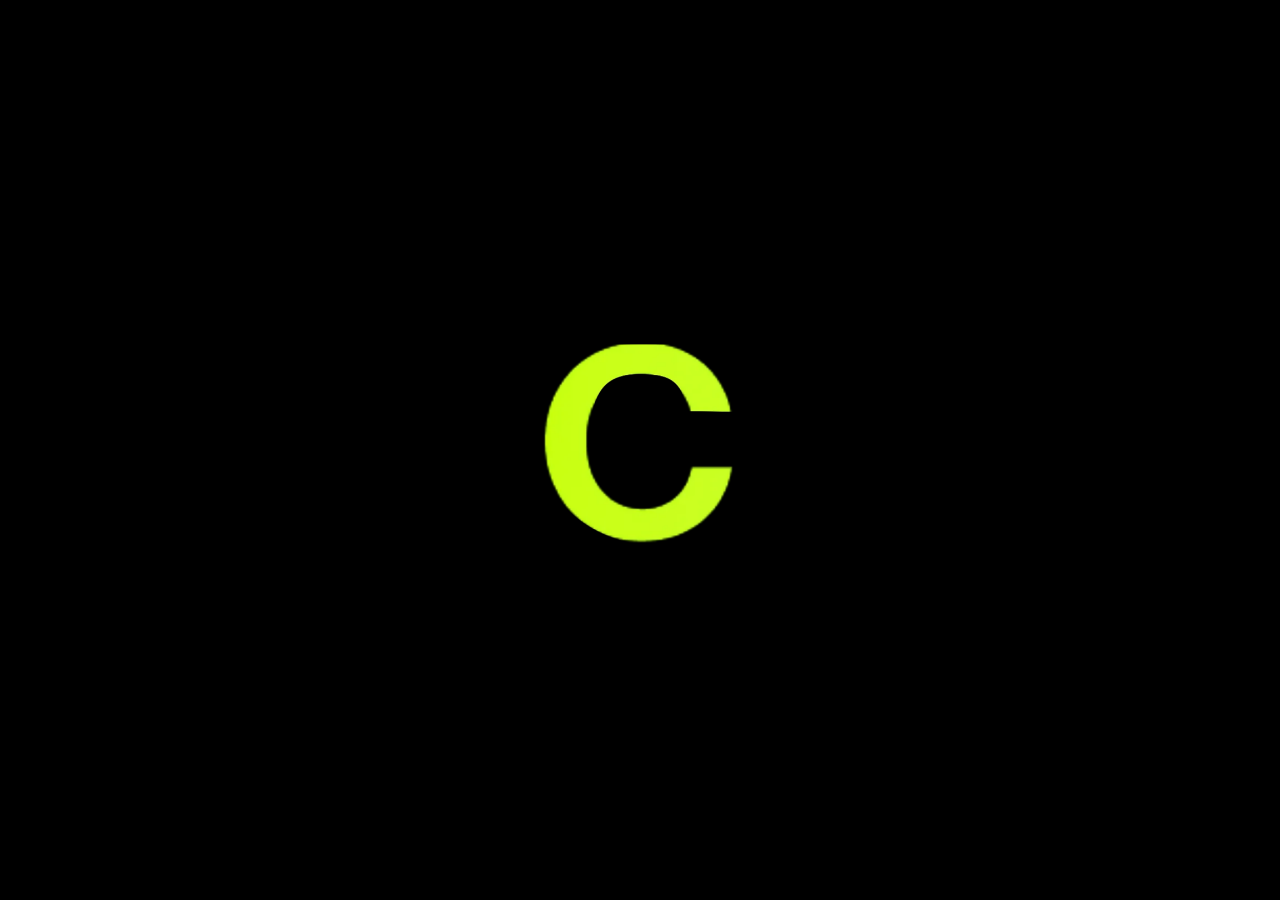
==== index.html @ ed8b41b8 "Initial site" ====
<!doctype html>
<html lang="en">
<head>
  <meta charset="utf-8">
  <meta name="viewport" content="width=device-width, initial-scale=1">
  <title>Compages Works</title>
  <meta name="description" content="Compages Works is a team that makes tools for Smash Bros.">
  <meta name="color-scheme" content="dark">
  <link rel="icon" href="https://github.com/CompagesWorks.png">
  <script>if (!matchMedia('(prefers-reduced-motion: reduce)').matches && !document.referrer.startsWith(location.origin)) document.documentElement.classList.add('intro');</script>
  <link rel="stylesheet" href="style.css?v=8">
  <style>
    main { max-width: 1280px; min-height: 100vh; margin: 0 auto; padding: 80px 16px; display: flex; flex-direction: column; justify-content: center; }

    header { text-align: center; margin-bottom: 56px; }
    header img { display: block; margin: 0 auto; width: min(600px, 100%); height: auto; transition: transform 1s cubic-bezier(.65, 0, .35, 1); }
    header p { margin: 0 auto; max-width: 480px; color: var(--muted); font-size: 1.15rem; }

    header p, .grid, .rays, .top { transition: opacity .8s .5s; }
    .intro { overflow: hidden; }
    .intro header img { transform: translateY(var(--intro-y)); transition: none; }
    .intro header p, .intro .grid, .intro .rays, .intro .top { opacity: 0; }

    .top { position: fixed; top: 24px; right: 24px; z-index: 1; display: flex; gap: 8px; }

    main, #about { transition: opacity .5s, visibility .5s; }
    .about main, html:not(.about) #about { opacity: 0; visibility: hidden; }
    #about { position: fixed; inset: 0; overflow-y: auto; display: grid; place-content: safe center; justify-items: center; text-align: center; padding: 96px 16px 48px; }
    #about h2 { margin: 0 0 24px; font-size: 2rem; }
    #about > p { max-width: 600px; margin: 0 0 16px; color: var(--muted); }
    #about ul { list-style: none; margin: 40px 0 0; padding: 0; display: grid; grid-template-columns: repeat(4, 1fr); gap: 48px; }
    @media (max-width: 640px) { #about ul { grid-template-columns: repeat(2, 1fr); gap: 32px 16px; } }
    #about img { display: block; margin: 0 auto 16px; width: 96px; height: 96px; border-radius: 50%; box-shadow: 0 0 0 1px var(--line); }
    #about strong { display: block; font-size: 1.4rem; }
    #about span { color: var(--muted); }

    .grid { display: grid; grid-template-columns: repeat(4, 1fr); gap: 40px; }
    .grid a { display: grid; place-items: center; height: 120px; opacity: .7; transition: opacity .2s; }
    @media (min-width: 861px) { .grid a { height: 160px; } }
    @media (max-width: 860px) { .grid { grid-template-columns: repeat(2, 1fr); } }
    @media (max-width: 480px) { .grid { grid-template-columns: 1fr; } }
    .grid a:hover, .grid a:focus-visible { opacity: 1; }
    .grid a:focus-visible { outline: 2px solid var(--accent); outline-offset: 8px; border-radius: 8px; }
    .grid img { max-width: 100%; max-height: 100%; object-fit: contain; }

    @media (prefers-reduced-motion: reduce) { .grid a { transition: none; } }
    @media (prefers-reduced-motion: no-preference) {
      :active-view-transition-type(page) main { view-transition-name: home; }
      :active-view-transition-type(page) #about { view-transition-name: about; }
      :active-view-transition-type(page) .top { view-transition-name: top; }

      main { transition: opacity .5s, visibility .5s, transform .6s cubic-bezier(.16, 1, .3, 1); }
      .about main { transform: scale(.96); }
      #about > :not(ul), #about li { transition: opacity .6s, transform .7s cubic-bezier(.16, 1, .3, 1); transition-delay: calc(var(--i, 0) * 70ms + 100ms); }
      html:not(.about) #about > :not(ul), html:not(.about) #about li { opacity: 0; transform: translateY(20px); transition-duration: .3s; transition-delay: 0s; }
      #about > p:nth-of-type(1) { --i: 1; }
      #about > p:nth-of-type(2) { --i: 2; }
      #about li:nth-child(1) { --i: 3; }
      #about li:nth-child(2) { --i: 4; }
      #about li:nth-child(3) { --i: 5; }
      #about li:nth-child(4) { --i: 6; }
    }
  </style>
  <script>window.revealed = 'onpagereveal' in window && new Promise(done => addEventListener('pagereveal', e => done(e.viewTransition?.ready.catch(() => {})), { once: true }));</script>
  <script type="module" src="bg.js?v=2"></script>
</head>
<body>
  <div class="rays" aria-hidden="true"></div>
  <main>
    <header>
      <picture>
        <source media="(prefers-reduced-motion: reduce)" srcset="logo.webp">
        <img src="intro.webp" width="1080" height="380" alt="Compages Works">
      </picture>
      <p>A team that makes tools for Super Smash Bros. Ultimate.</p>
    </header>

    <section class="grid" aria-label="Projects">
      <a href="project.html?p=mosaic"><img src="projects/mosaic/logo.png" alt="MOSAIC" style="view-transition-name: mosaic"></a>
      <a href="project.html?p=tessera"><img src="projects/tessera/logo.svg" alt="Tessera" style="view-transition-name: tessera"></a>
      <a href="project.html?p=mosaic-debug"><img src="projects/mosaic-debug/logo.png" alt="MOSAIC Debug" style="view-transition-name: mosaic-debug"></a>
      <a href="project.html?p=atrium-ui"><img src="projects/atrium-ui/logo.png" alt="Atrium-UI" style="view-transition-name: atrium-ui"></a>
    </section>
  </main>
  <section id="about" inert>
    <h2>About us</h2>
    <p>We don't know the exact date Compages Works started, only that it was around 2025. The team was first called FightPlanner Team, after FightPlanner, the old name of MOSAIC.</p>
    <p>On October 3, 2026 it was renamed MOSAIC Foundation. Later, with Tessera about to come out, it became Compages Works. The name comes from the word compage, a whole made of many parts joined together.</p>
    <ul>
      <li><img src="team/firexdf.webp" alt=""><strong>FIREXDF</strong><span>Lead Developer</span></li>
      <li><img src="team/floweygaming.webp" alt=""><strong>FloweyGaming</strong><span>Designer</span></li>
      <li><img src="team/timerin.webp" alt=""><strong>Timerin</strong><span>Community Manager</span></li>
      <li><img src="team/kerosci.webp" alt=""><strong>Kerosci</strong><span>Community Manager</span></li>
    </ul>
  </section>
  <div class="top">
    <a class="pill" href="project.html?blog">Blog</a>
    <a class="pill" href="https://github.com/CompagesWorks">GitHub</a>
    <button class="pill nav" type="button">About us</button>
  </div>
  <script>
    const root = document.documentElement;
    if (root.classList.contains('intro')) {
      const logo = document.querySelector('header img');
      const box = logo.getBoundingClientRect();
      root.style.setProperty('--intro-y', `${innerHeight / 2 - (box.top + box.height / 2)}px`);
      logo.decode().catch(() => {}).then(() => setTimeout(() => root.classList.remove('intro'), 3000));
    } else {
      document.querySelector('header img').src = 'logo.webp';
    }

    const nav = document.querySelector('.nav');
    nav.addEventListener('click', () => {
      const open = root.classList.toggle('about');
      const width = nav.offsetWidth;
      nav.textContent = open ? 'Back' : 'About us';
      if (!matchMedia('(prefers-reduced-motion: reduce)').matches) nav.animate([
        { width: `${width}px`, color: 'transparent', overflow: 'hidden', whiteSpace: 'nowrap' },
        { width: `${nav.offsetWidth}px`, overflow: 'hidden', whiteSpace: 'nowrap' },
      ], { duration: 450, easing: 'cubic-bezier(.16, 1, .3, 1)' });
      document.querySelector('main').inert = open;
      document.getElementById('about').inert = !open;
    });
  </script>
</body>
</html>
---- style.css ----
:root { --bg: #000; --text: #f1f2f4; --muted: #8d919a; --accent: #c3ff00; --line: #333; --surface: #111; }
* { box-sizing: border-box; }
body {
  margin: 0; min-height: 100vh; background: var(--bg); color: var(--text);
  font: 16px/1.6 system-ui, sans-serif;
}

.rays { position: fixed; inset: 0; z-index: -1; pointer-events: none; }
.rays canvas { opacity: 0; }
.rays.ready { background: var(--bg); }
.rays.ready canvas { opacity: .45; }

.pill {
  padding: 8px 20px; cursor: pointer; text-decoration: none;
  font: inherit; color: var(--text); background: var(--bg); border: 1px solid var(--line); border-radius: 999px;
}
.pill:hover, .pill:focus-visible { border-color: var(--accent); outline: none; }

@media (prefers-reduced-motion: no-preference) {
  @view-transition { navigation: auto; types: page; }
  :active-view-transition-type(page) .rays { view-transition-name: rays; }
  :active-view-transition-type(page) .nav { view-transition-name: nav; border-color: transparent; background: transparent; }
  ::view-transition-old(rays), ::view-transition-new(rays) { animation: none; }
  ::view-transition-old(rays):only-child { animation: fade-out .5s ease-in-out both; }
  ::view-transition-new(rays):only-child { animation: fade-out .5s ease-in-out reverse both; }
  @keyframes fade-out { to { opacity: 0; } }
  ::view-transition-group(nav) { box-sizing: border-box; border: 1px solid var(--line); border-radius: 999px; background: var(--bg); animation-duration: .5s; }
  ::view-transition-old(nav), ::view-transition-new(nav) { inset: 0; width: 100%; height: 100%; object-fit: none; }
  ::view-transition-old(nav) { animation-duration: .2s; }
  ::view-transition-new(nav) { animation-duration: .3s; animation-delay: .15s; animation-fill-mode: both; }
  ::view-transition-new(top):only-child, ::view-transition-old(top):only-child { transform-origin: 100% 50%; }
  ::view-transition-new(top):only-child { animation: top .55s .1s cubic-bezier(.16, 1, .3, 1) both; }
  ::view-transition-old(top):only-child { animation: top-out .3s cubic-bezier(.5, 0, .75, 0) both; }
  @keyframes top { from { opacity: 0; transform: scale(.2); } }
  @keyframes top-out { to { opacity: 0; transform: scale(.2); } }
  ::view-transition-group(*) { animation-duration: .7s; animation-timing-function: cubic-bezier(.16, 1, .3, 1); }
  ::view-transition-old(*), ::view-transition-new(*) { animation-duration: .5s; animation-timing-function: ease-in-out; }
}
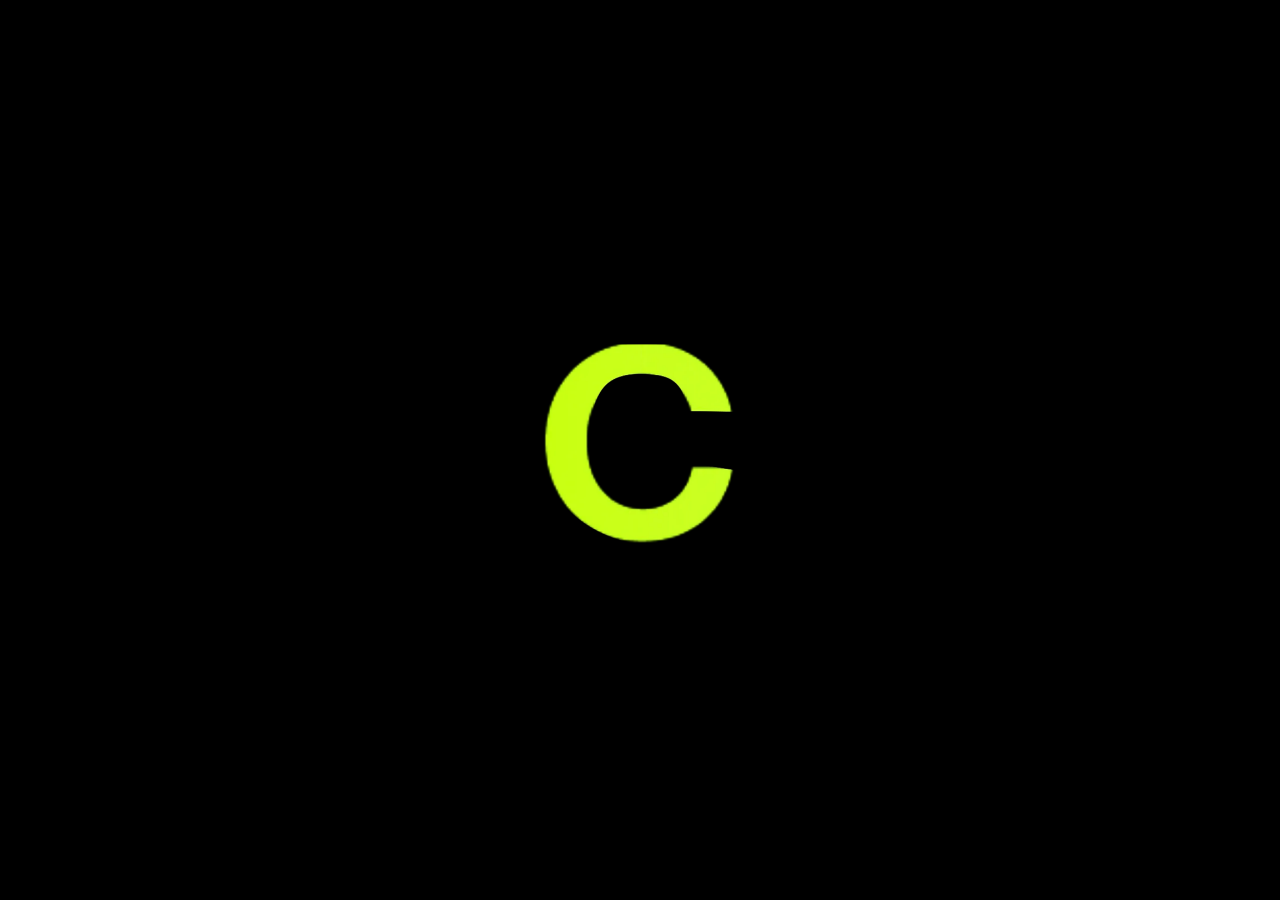
==== commit 4ebe5431: "Add How MOSAIC works posts and page updates" ====
--- a/index.html
+++ b/index.html
@@ -8,7 +8,7 @@
   <meta name="color-scheme" content="dark">
   <link rel="icon" href="https://github.com/CompagesWorks.png">
   <script>if (!matchMedia('(prefers-reduced-motion: reduce)').matches && !document.referrer.startsWith(location.origin)) document.documentElement.classList.add('intro');</script>
-  <link rel="stylesheet" href="style.css?v=8">
+  <link rel="stylesheet" href="style.css?v=10">
   <style>
     main { max-width: 1280px; min-height: 100vh; margin: 0 auto; padding: 80px 16px; display: flex; flex-direction: column; justify-content: center; }
 
--- a/style.css
+++ b/style.css
@@ -20,6 +20,8 @@
   @view-transition { navigation: auto; types: page; }
   :active-view-transition-type(page) .rays { view-transition-name: rays; }
   :active-view-transition-type(page) .nav { view-transition-name: nav; border-color: transparent; background: transparent; }
+  ::view-transition-group(root) { z-index: -2; }
+  ::view-transition-group(rays) { z-index: -1; }
   ::view-transition-old(rays), ::view-transition-new(rays) { animation: none; }
   ::view-transition-old(rays):only-child { animation: fade-out .5s ease-in-out both; }
   ::view-transition-new(rays):only-child { animation: fade-out .5s ease-in-out reverse both; }
